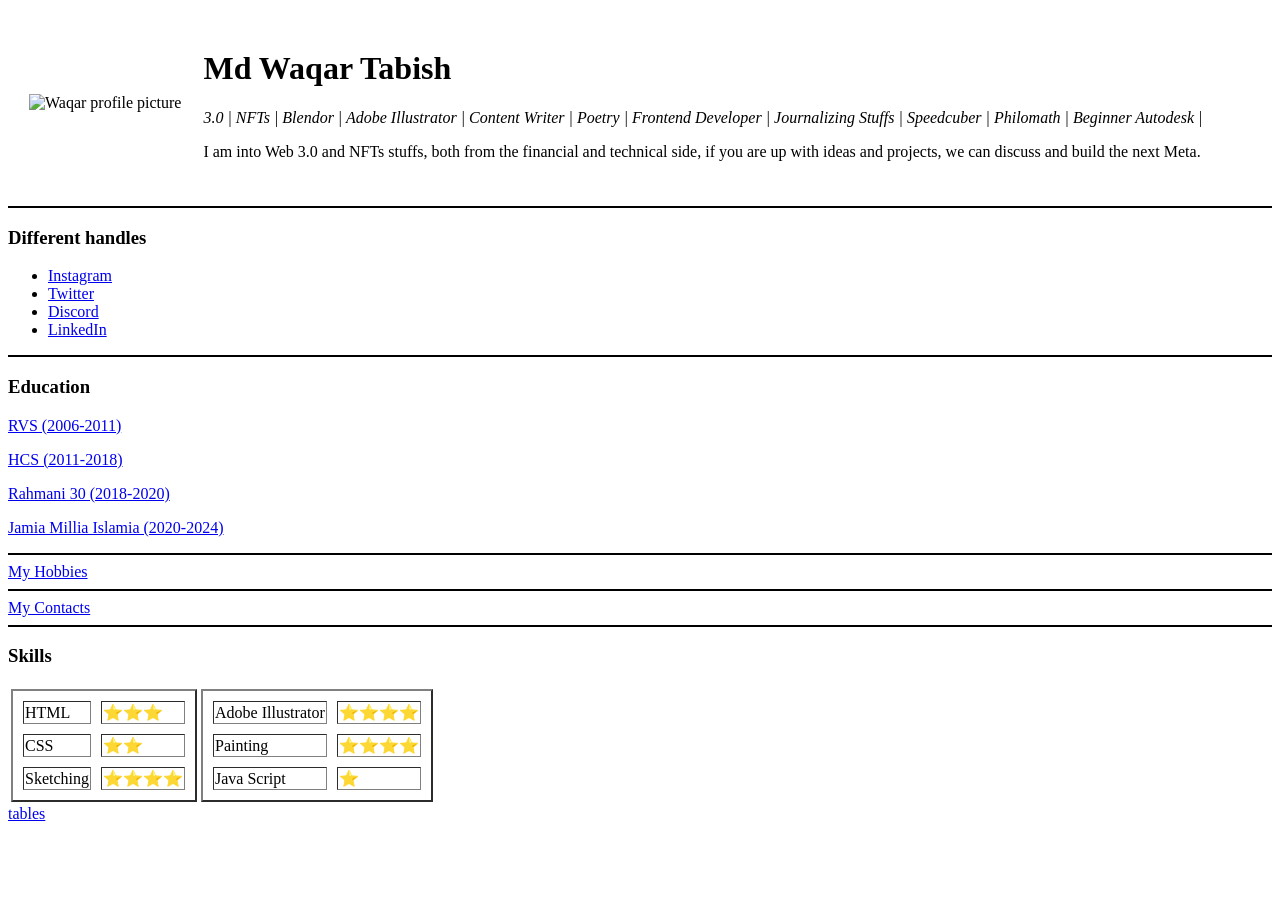
==== index.html @ a4afc600 "Add files via upload" ====
<!DOCTYPE html>
<html lang="en">

<head>
    <meta charset="UTF-8">
    <meta http-equiv="X-UA-Compatible" content="IE=edge">
    <meta name="viewport" content="width=device-width, initial-scale=1.0">
    <title>Md Waqar Tabish Personal site</title>
</head>

<body>
    <table cellspacing="20px">
        <tr>
            <td><img src="images/Waqar.png" height="120px" width="120px" alt="Waqar profile picture"></td>
            <td><h1>Md Waqar Tabish</h1>
                <p><em> 3.0 | NFTs | Blendor | Adobe Illustrator | Content Writer | Poetry | Frontend Developer | Journalizing
                        Stuffs | Speedcuber | Philomath | Beginner Autodesk | </em></p>
                <p>I am into Web 3.0 and NFTs stuffs, both from the financial and technical side, if you are up with ideas and
                    projects, we can discuss and build the next Meta.</p></td>
        </tr>
    </table>
    <hr color="black">
    <h3>Different handles</h3>
    <ul>
        <li><a target="_blank" href="https://www.instagram.com/_tyler28cud0_0/">Instagram</a></li>
        <li><a target="_blank" href="https://twitter.com/iamwaqs">Twitter</a></li>
        <li><a target="_blank" href="https://discord.gg/NSRHjWw8jZ">Discord</a></li>
        <li><a target="_blank" href="https://www.linkedin.com/in/waqar-tabish-3234b821a/">LinkedIn</a></li>
    </ul>
    <hr color="black">
    <h3>Education</h3>
    <p><a target="_blank" href="https://www.rvsacademy.com/">RVS (2006-2011)</a> </p>
    <p><a target="_blank" href="https://www.holycrossballia.com/">HCS (2011-2018)</a> </p>
    <p><a target="_blank" href="http://www.rahmanimission.info/rahmani30.html">Rahmani 30 (2018-2020)</a> </p>
    <p><a target="_blank" href="https://www.jmi.ac.in/">Jamia Millia Islamia (2020-2024)</a> </p>
    <hr color="black">
    <a target="_blank" href="hobbies.html">My Hobbies</a>
    <hr color="black">
    <a target="_blank" href="contacts.html">My Contacts</a>
    <hr color="black">
    <h3>Skills</h3>
    <table>
        <tr>
            <td>    
                <table  cellspacing="10px" border="2px">
                <tr>
                    <td>HTML</td>
                    <td>⭐⭐⭐</td>
                </tr>
                <tr>
                    <td>CSS</td>
                    <td>⭐⭐</td>
                 <tr>
                    <td>Sketching</td>
                    <td>⭐⭐⭐⭐</td>
                 </tr>
                </table>
            </td>
            <td>
                <table cellspacing="10px" border="2px">
                </tr>
                     <td>Adobe Illustrator</td>
                      <td>⭐⭐⭐⭐</td>
                 </tr>
                 <tr>
                    <td>Painting</td>
                    <td>⭐⭐⭐⭐</td>
                 </tr>
                 <tr>
                    <td>Java Script</td>
                    <td>⭐</td>
                </tr>
                </table>
            </td>
        </tr>
    </table>
    <a href="tables.html">tables</a>    
</body>

</html>
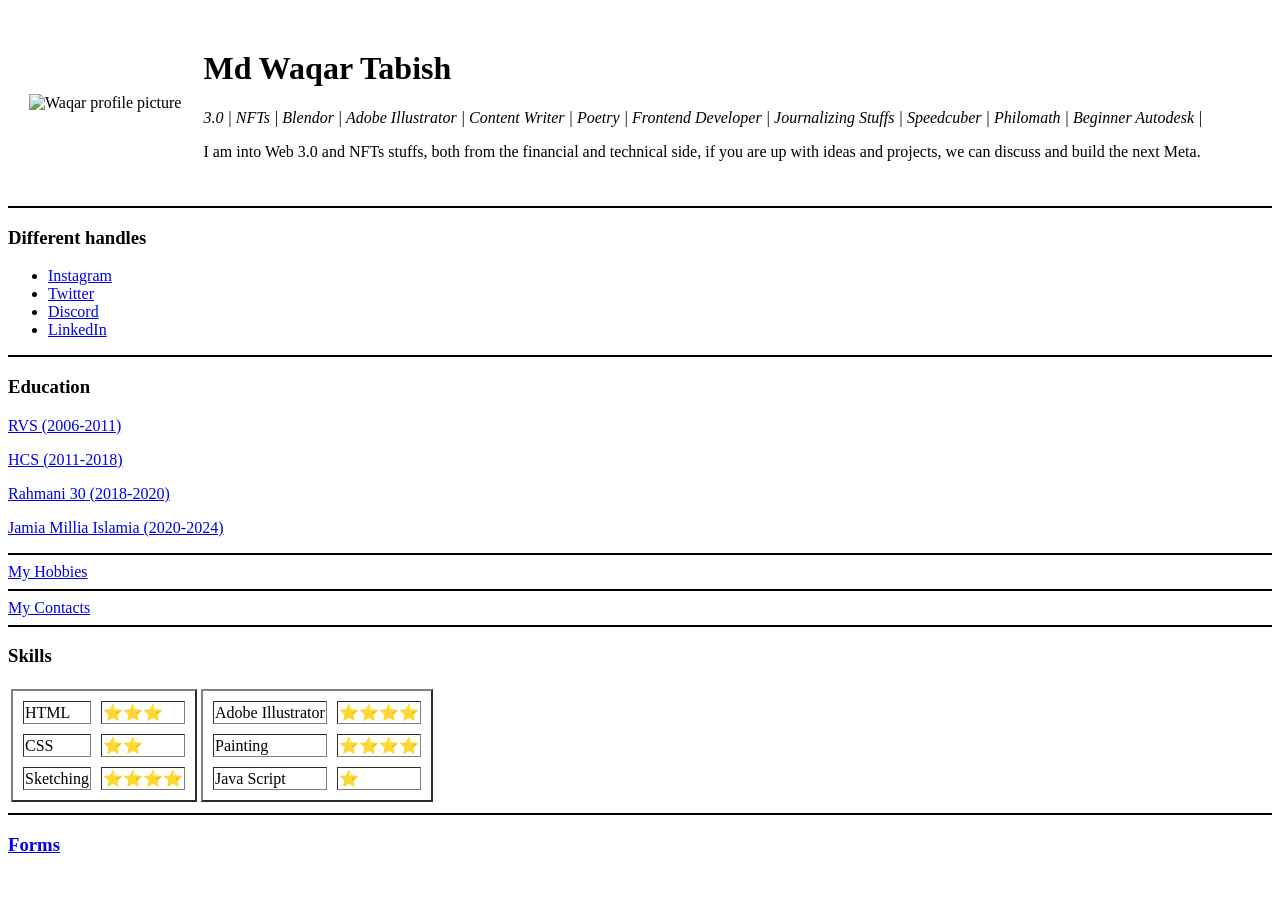
==== commit 9526bd81: "Initial personal site, using only raw html" ====
--- a/index.html
+++ b/index.html
@@ -73,8 +73,10 @@
                 </table>
             </td>
         </tr>
-    </table>
-    <a href="tables.html">tables</a>    
+    </table> 
+    <hr color="black">
+    <a target="_blank" href="forms.html"><h3>Forms</h3></a>
+
 </body>
 
 </html>
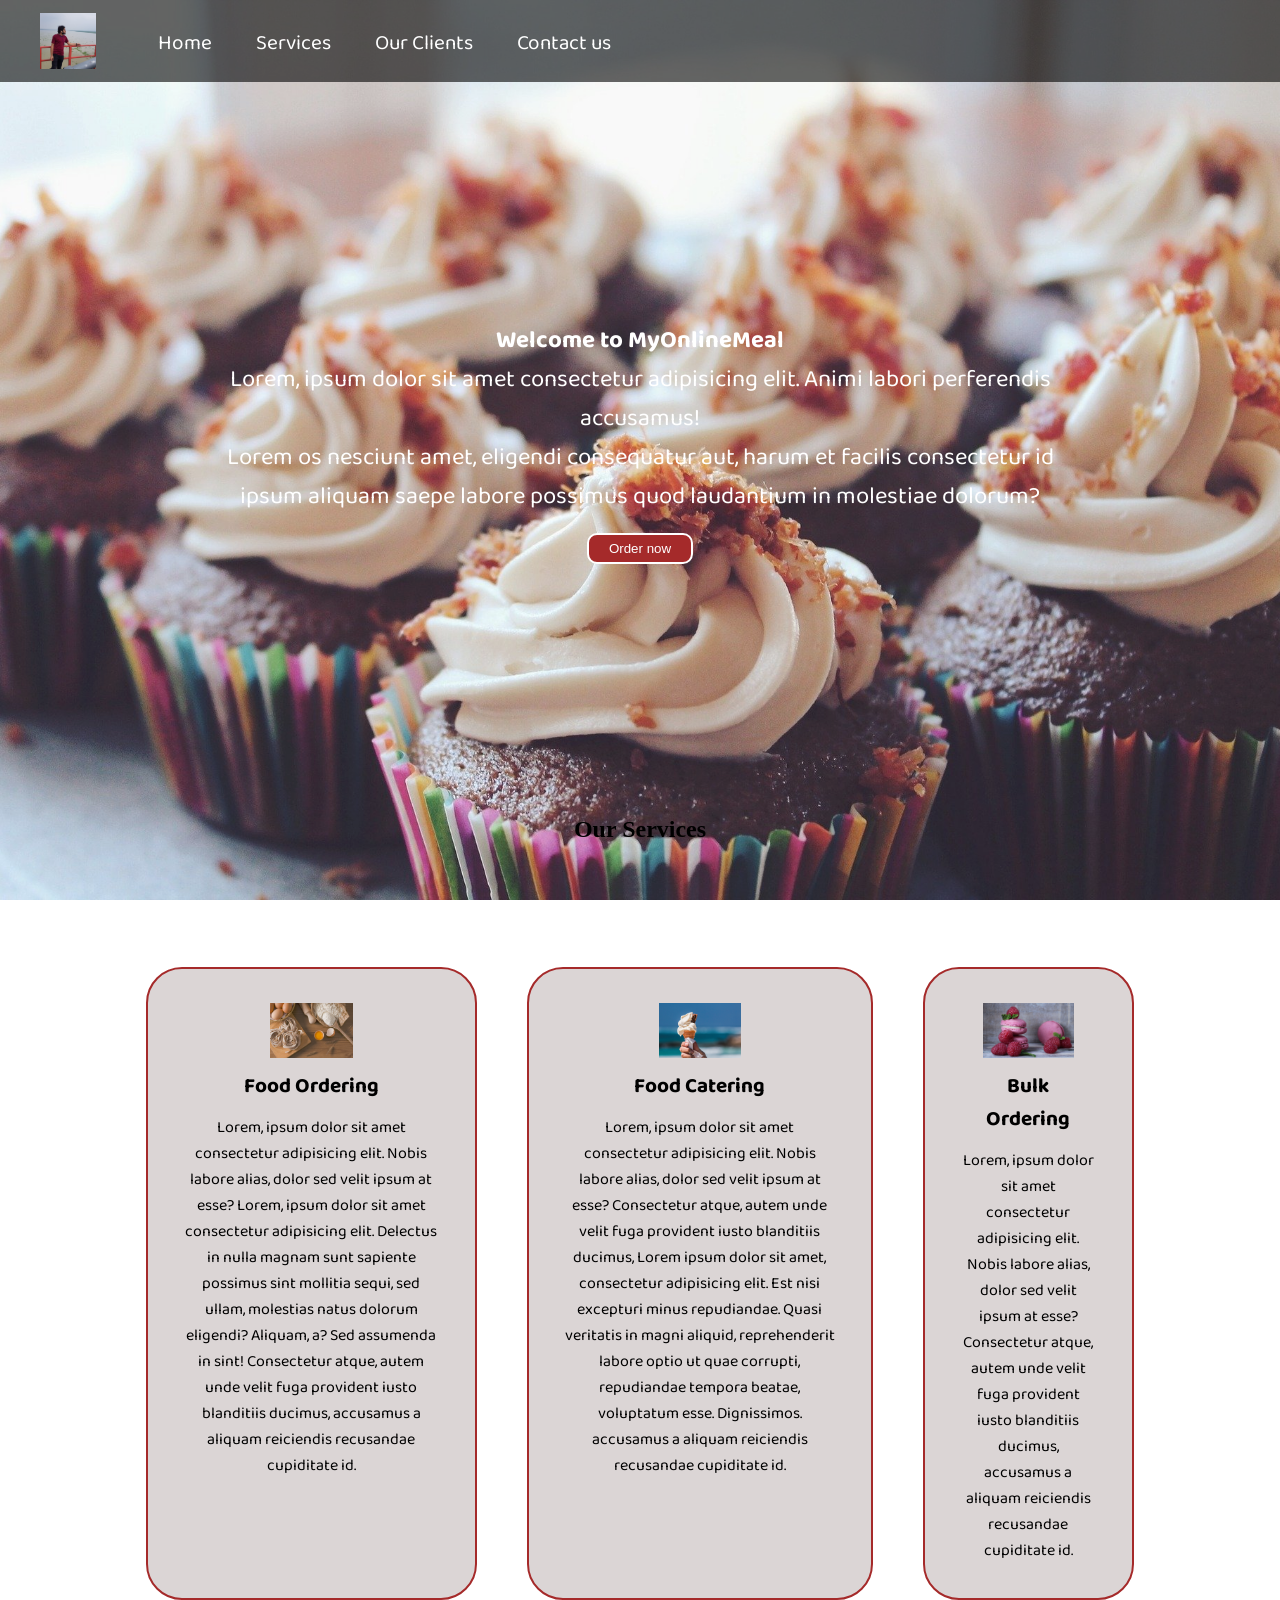
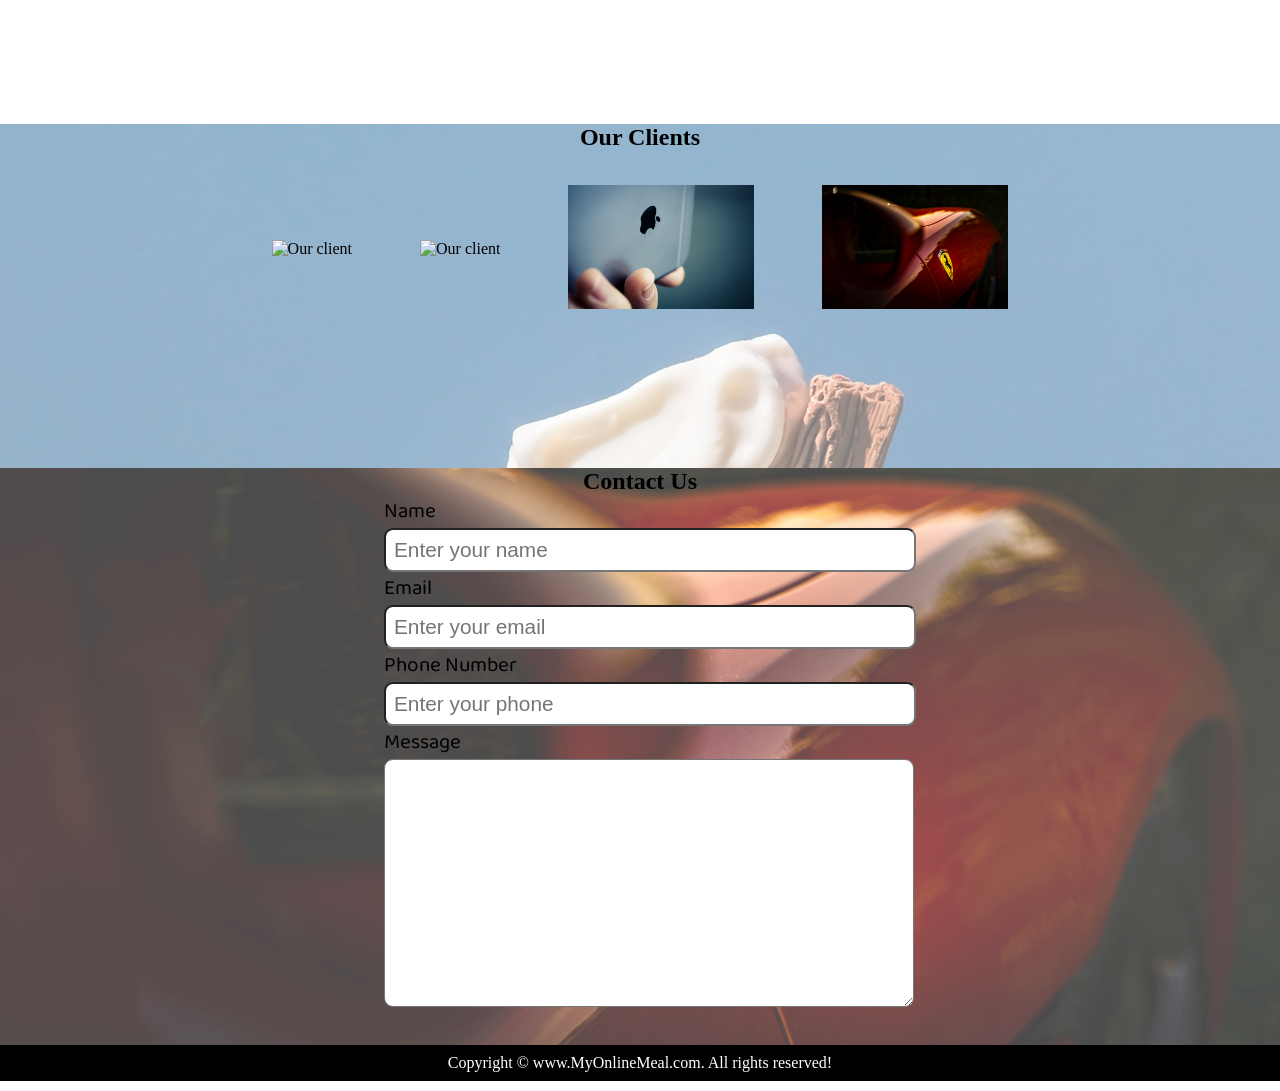
==== commit 84534e3e: "Add files via upload" ====
--- a/index.html
+++ b/index.html
@@ -5,78 +5,107 @@
     <meta charset="UTF-8">
     <meta http-equiv="X-UA-Compatible" content="IE=edge">
     <meta name="viewport" content="width=device-width, initial-scale=1.0">
-    <title>Md Waqar Tabish Personal site</title>
+    <title>Best online food delivery service in India | MyOnlineMeal.com</title>
+    <link rel="stylesheet" href="css/style.css">
+    <link rel="stylesheet" media="screen and (max-width: 1170px)" href="css/phone.css">
+    <link href="https://fonts.googleapis.com/css2?family=Baloo+Bhai+2&display=swap" rel="stylesheet">
 </head>
 
 <body>
-    <table cellspacing="20px">
-        <tr>
-            <td><img src="images/Waqar.png" height="120px" width="120px" alt="Waqar profile picture"></td>
-            <td><h1>Md Waqar Tabish</h1>
-                <p><em> 3.0 | NFTs | Blendor | Adobe Illustrator | Content Writer | Poetry | Frontend Developer | Journalizing
-                        Stuffs | Speedcuber | Philomath | Beginner Autodesk | </em></p>
-                <p>I am into Web 3.0 and NFTs stuffs, both from the financial and technical side, if you are up with ideas and
-                    projects, we can discuss and build the next Meta.</p></td>
-        </tr>
-    </table>
-    <hr color="black">
-    <h3>Different handles</h3>
-    <ul>
-        <li><a target="_blank" href="https://www.instagram.com/_tyler28cud0_0/">Instagram</a></li>
-        <li><a target="_blank" href="https://twitter.com/iamwaqs">Twitter</a></li>
-        <li><a target="_blank" href="https://discord.gg/NSRHjWw8jZ">Discord</a></li>
-        <li><a target="_blank" href="https://www.linkedin.com/in/waqar-tabish-3234b821a/">LinkedIn</a></li>
-    </ul>
-    <hr color="black">
-    <h3>Education</h3>
-    <p><a target="_blank" href="https://www.rvsacademy.com/">RVS (2006-2011)</a> </p>
-    <p><a target="_blank" href="https://www.holycrossballia.com/">HCS (2011-2018)</a> </p>
-    <p><a target="_blank" href="http://www.rahmanimission.info/rahmani30.html">Rahmani 30 (2018-2020)</a> </p>
-    <p><a target="_blank" href="https://www.jmi.ac.in/">Jamia Millia Islamia (2020-2024)</a> </p>
-    <hr color="black">
-    <a target="_blank" href="hobbies.html">My Hobbies</a>
-    <hr color="black">
-    <a target="_blank" href="contacts.html">My Contacts</a>
-    <hr color="black">
-    <h3>Skills</h3>
-    <table>
-        <tr>
-            <td>    
-                <table  cellspacing="10px" border="2px">
-                <tr>
-                    <td>HTML</td>
-                    <td>⭐⭐⭐</td>
-                </tr>
-                <tr>
-                    <td>CSS</td>
-                    <td>⭐⭐</td>
-                 <tr>
-                    <td>Sketching</td>
-                    <td>⭐⭐⭐⭐</td>
-                 </tr>
-                </table>
-            </td>
-            <td>
-                <table cellspacing="10px" border="2px">
-                </tr>
-                     <td>Adobe Illustrator</td>
-                      <td>⭐⭐⭐⭐</td>
-                 </tr>
-                 <tr>
-                    <td>Painting</td>
-                    <td>⭐⭐⭐⭐</td>
-                 </tr>
-                 <tr>
-                    <td>Java Script</td>
-                    <td>⭐</td>
-                </tr>
-                </table>
-            </td>
-        </tr>
-    </table> 
-    <hr color="black">
-    <a target="_blank" href="forms.html"><h3>Forms</h3></a>
+    <nav id="navbar">
+        <div id="logo">
+            <img src="img/20210622_005931.jpg" alt="MyOnlineMeal.com">
+        </div>
+        <ul>
+            <li class="item"><a href="#home">Home</a></li>
+            <li class="item"><a href="#services-container">Services</a></li>
+            <li class="item"><a href="#client-section">Our Clients</a></li>
+            <li class="item"><a href="#contact">Contact us</a></li>
+        </ul>
+    </nav>
+    <section id="home">
+        <h1 class="h-primary">Welcome to MyOnlineMeal</h1>
+        <p>Lorem, ipsum dolor sit amet consectetur adipisicing elit. Animi labori perferendis accusamus!</p>
+        <p>Lorem os nesciunt amet, eligendi consequatur aut, harum et facilis consectetur id ipsum aliquam saepe labore
+            possimus quod laudantium in molestiae dolorum?</p>
+        <button class="btn">Order now</button>
+    </section>
 
+    <section id="services-container">
+        <h1 class="h-primary center">Our Services</h1>
+        <div id="services">
+            <div class="box">
+                <img src="img/pasta-1181189_1920.jpg" alt="">
+                <h2 class="h-secondary center">Food Ordering</h2>
+                <p class="center">Lorem, ipsum dolor sit amet consectetur adipisicing elit. Nobis labore alias, dolor
+                    sed velit ipsum at esse?
+                    Lorem, ipsum dolor sit amet consectetur adipisicing elit. Delectus in nulla magnam sunt sapiente possimus sint mollitia sequi, sed ullam, molestias natus dolorum eligendi? Aliquam, a? Sed assumenda in sint!
+                    Consectetur atque, autem unde velit fuga provident iusto blanditiis
+                    ducimus, accusamus a aliquam reiciendis recusandae cupiditate id.</p>
+            </div>
+            <div class="box">
+                <img src="img/ice-cream-1274894_1920.jpg" alt="">
+                <h2 class="h-secondary center">Food Catering</h2>
+                <p class="center">Lorem, ipsum dolor sit amet consectetur adipisicing elit. Nobis labore alias, dolor
+                    sed velit ipsum at esse? Consectetur atque, autem unde velit fuga provident iusto blanditiis
+                    ducimus, 
+                    Lorem ipsum dolor sit amet, consectetur adipisicing elit. Est nisi excepturi minus repudiandae. Quasi veritatis in magni aliquid, reprehenderit labore optio ut quae corrupti, repudiandae tempora beatae, voluptatum esse. Dignissimos.
+                    accusamus a aliquam reiciendis recusandae cupiditate id.</p>
+            </div>
+            <div class="box">
+                <img src="img/macarons-2548827_1920.jpg">
+                <h2 class="h-secondary center">Bulk Ordering</h2>
+                <p class="center">Lorem, ipsum dolor sit amet consectetur adipisicing elit. Nobis labore alias, dolor
+                    sed velit ipsum at esse? Consectetur atque, autem unde velit fuga provident iusto blanditiis
+                    ducimus, accusamus a aliquam reiciendis recusandae cupiditate id.</p>
+            </div>
+        </div>
+    </section>
+    <section id="client-section">
+        <h1 class="h-primary center">Our Clients</h1>
+        <div id="clients">
+            <div class="client-items">
+                <img src="img/pexels-eman-genatilan-5851368.jpg" alt="Our client">
+            </div>
+            <div class="client-items">
+                <img src="img/pexels-luis-quintero-3689532.jpg" alt="Our client">
+            </div>
+            <div class="client-items">
+                <img src="img/pexels-torsten-dettlaff-347734.jpg" alt="Our client">
+            </div>
+            <div class="client-items">
+                <img src="img/pexels-vincenzo-malagoli-2922142.jpg" alt="Our client">
+            </div>
+        </div>
+    </section>
+    <section id="contact">
+        <h1 class="h-primary center">Contact Us</h1>
+        <div id="contactbox">
+            <form action="">
+                <div class="form-group">
+                    <label for="name">Name</label>
+                    <input type="text" name="name" id="name" placeholder="Enter your name">
+                </div>
+                <div class="form-group">
+                    <label for="email">Email</label>
+                    <input type="email" name="name" id="email" placeholder="Enter your email">
+                </div>
+                <div class="form-group">
+                    <label for="phone">Phone Number</label>
+                    <input type="phone" name="name" id="phone" placeholder="Enter your phone">
+                </div>
+                <div class="form-group">
+                    <label for="name">Message</label>
+                    <textarea name="message" id="message" cols="30" rows="10"></textarea>
+                </div>
+            </form>
+        </div>
+    </section>
+    <footer>
+        <div class="center">
+            Copyright &copy; www.MyOnlineMeal.com. All rights reserved!
+        </div>
+    </footer>
 </body>
 
 </html>
--- a/css/style.css
+++ b/css/style.css
@@ -0,0 +1,206 @@
+/* CSS reset  */
+*{
+    margin:0;
+    padding:0;
+}
+html{
+    scroll-behavior: smooth;
+}
+
+/* CSS Variable */
+
+#navbar{
+    display: flex;
+    position: sticky;
+    top: 0px;
+    align-items: center;
+}
+
+#logo{
+    margin: 10px 34px;
+}
+
+#logo img{
+    height: 56px; 
+    margin: 3px 6px;
+}
+
+#navbar ul{
+    display: flex;
+    font-family: 'Baloo Bhai 2', cursive;
+}
+
+#navbar::before{
+    content: "";
+    background-color: black;
+    position: absolute;
+    top: 0px;
+    left: 0px;
+    height: 95%;
+    width: 100%;
+    z-index: -1;
+    opacity: 0.6;
+}
+
+#navbar ul li{
+    list-style: none;
+    font-size: 1.3rem;
+}
+
+#navbar ul li a{
+    color: white;
+    display: block;    
+    padding: 3px 22px;
+    border-radius: 20px;
+    text-decoration: none;
+}
+#navbar ul li a:hover{
+    color: black;
+    background-color: white;
+}
+
+/* Home section */
+
+#home{
+    display: flex;
+    flex-direction: column;
+    padding: 3px 200px;
+    height: 724px;
+    justify-content: center;
+    align-items: center;
+}
+#home::before{
+    content: "";
+    background:url('../img/cupcakes-690040_1920.jpg') no-repeat center center/cover;
+    position: absolute;
+    height: 100%;
+    width: 100%;
+    top: 0px;
+    left: 0px;
+    z-index: -1;
+    opacity: 0.89;
+}
+#home h1{
+    color: white;
+    text-align: center;
+    font-family: 'Baloo Bhai 2', cursive;
+}
+#home p{
+    color: white;
+    text-align: center;
+    font-size: 1.5rem; 
+    font-family: 'Baloo Bhai 2', cursive;
+}
+/* Services center  */
+#services{
+    margin: 121px;
+    display: flex;
+    font-family: 'Baloo Bhai 2', cursive;
+}
+#services .box{
+    border: 2px solid brown;
+    padding: 34px;
+    margin: 3px 25px;
+    border-radius: 36px;
+    background: #dbd5d5;
+}
+#services .box img{
+    height: 55px;
+    margin: auto;
+    display: block;
+}
+
+
+/* Contact section */
+#contact{
+    position: relative;
+    font-style: bold;
+}
+#contact::before{
+    content: "";
+    position: absolute;
+    width: 100%;
+    height: 100%;
+    z-index: -1;
+    opacity: 0.7;
+    background: url('../img/pexels-vincenzo-malagoli-2922142.jpg') no-repeat center center/cover;
+}
+#contactbox{
+    display: flex;
+    justify-content: center;
+    align-items: center;
+    padding-bottom: 34px;
+}
+
+#contactbox input,
+#contactbox textarea{
+    width: 100%;
+    padding: 0.5rem;
+    border-radius: 9px;
+    font-size: 1.3rem;
+}
+
+#contactbox form{
+    width: 40%;
+}
+
+#contactbox label{
+    font-size: 1.3rem;
+    font-family: 'Baloo Bhai 2', cursive;
+}
+
+footer{
+    background: black;
+    color: white;
+    padding: 9px 20px;
+}
+/* Utility classes */
+.h-prmary{
+    font-style: italic bold ;
+    font-size: 34px;
+    padding: 12px;
+}
+.h-secondary{
+    font-size: 1.3rem;
+    font-style: inherit;
+    padding: 12px;
+}
+.btn{
+    padding: 6px 20px;
+    border: 2px solid white;
+    background-color: brown;
+    color: white;
+    margin: 17px;
+    border-radius: 10px;
+    font-size: 1.5 rem;
+    cursor: pointer;
+}
+.center{
+    text-align: center;
+}
+
+/* Clients section */
+#client-section{
+    position: relative;
+    height: 344px;
+}
+#client-section::before{
+    content: "";
+    position: absolute;
+    background: url('../img/ice-cream-1274894_1920.jpg');
+    width: 100%;
+    height: 100%;
+    z-index: -1;
+    opacity: 0.5;
+}
+#clients{
+    display: flex;
+    justify-content: center;
+    align-items: center;
+}
+.client-items{
+    padding: 34px;
+}
+#clients img{
+    height: 124px;
+}
--- a/css/phone.css
+++ b/css/phone.css
@@ -0,0 +1,53 @@
+/* navigation bar  */
+#navbar{
+    flex-direction: column;
+}
+
+#navbar ul li a{
+    font-size: 1rem;
+    padding: 0px 7px;
+    padding-bottom: 8px;
+}
+/* Home section  */
+#home{
+    height: 370px;
+    padding: 3px 28px ;
+}
+
+#home::before{
+    height: 480px;
+    
+}
+#home p{
+    font-size: 13px;
+}
+
+/* Service section  */
+#services{
+    flex-direction: column;
+}
+
+#services .box{
+    padding: 14px;
+    margin: 2px 0px;
+    margin-bottom: 20px;
+}
+
+/* Client section  */
+#clients{
+    flex-wrap: wrap;
+}
+#clients img{
+    width: 66px;    
+    padding: 6px;
+    height: auto;
+}
+
+/* Utility section  */
+.h-primary{
+    font-size: 26px;
+}
+.btn{
+    font-size: 13px;
+    padding: 4px 8px;
+}
